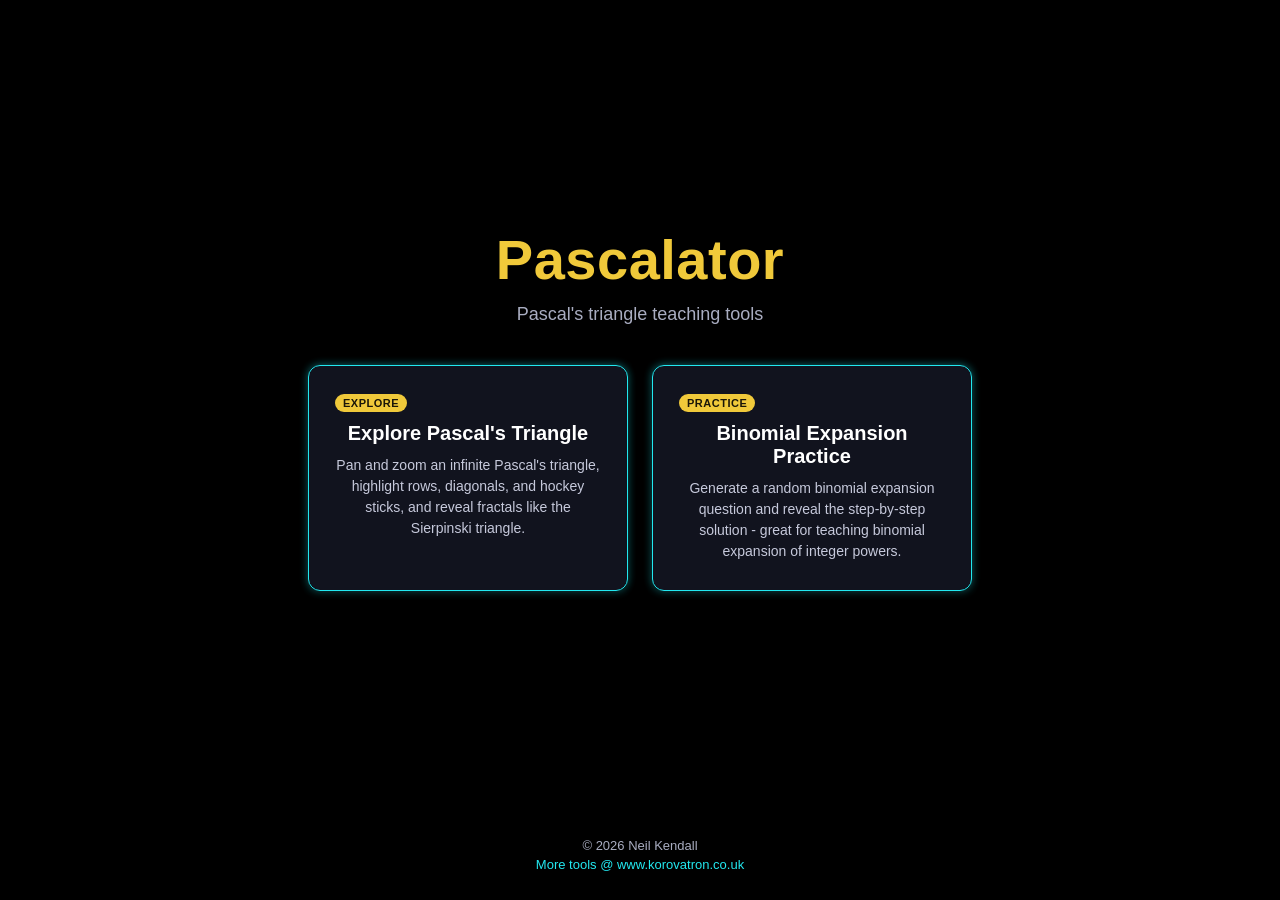
==== index.html @ ac643c9f "Add app icons/favicons, manifest.json, and landing page footer" ====
<!DOCTYPE html>
<html lang="en">
<head>
<meta charset="UTF-8" />
<meta name="viewport" content="width=device-width, initial-scale=1.0" />
<title>Pascalator - Pascal's triangle teaching tools</title>
<meta name="description" content="Pascalator: an interactive Pascal's triangle explorer and binomial expansion practice tool for the classroom." />
<link rel="icon" href="icons/favicon-32.png" sizes="32x32" type="image/png" />
<link rel="apple-touch-icon" href="icons/apple-touch-icon.png" />
<link rel="manifest" href="manifest.json" />
<meta name="theme-color" content="#05070f" />
<link rel="stylesheet" href="src/portal.css" />
</head>
<body>
  <main class="landing">
    <h1>Pascalator</h1>
    <p class="subtitle">Pascal's triangle teaching tools</p>

    <div class="card-grid">
      <a class="card" href="explore.html">
        <span class="card-tag">Explore</span>
        <h2>Explore Pascal's Triangle</h2>
        <p>Pan and zoom an infinite Pascal's triangle, highlight rows, diagonals, and hockey sticks, and reveal fractals like the Sierpinski triangle.</p>
      </a>

      <a class="card" href="expansion.html">
        <span class="card-tag">Practice</span>
        <h2>Binomial Expansion Practice</h2>
        <p>Generate a random binomial expansion question and reveal the step-by-step solution - great for teaching binomial expansion of integer powers.</p>
      </a>
    </div>
  </main>

  <footer class="landing-footer">
    <p>&copy; 2026 Neil Kendall</p>
    <p><a href="https://www.korovatron.co.uk">More tools @ www.korovatron.co.uk</a></p>
  </footer>
</body>
</html>
---- src/portal.css ----
/* Shared styling for the landing page (index.html) and any non-canvas tool pages
   (e.g. expansion.html) - deliberately separate from style.css, which is specific
   to the triangle explorer (explore.html) and its fixed-viewport canvas layout. */

* {
  box-sizing: border-box;
}

html, body {
  margin: 0;
  min-height: 100%;
  background: #000000;
  color: #e8e8f0;
  font-family: -apple-system, "Segoe UI", Roboto, Helvetica, Arial, sans-serif;
}

body {
  display: flex;
  flex-direction: column;
  min-height: 100vh;
}

a {
  color: inherit;
}

.portal-header {
  display: flex;
  align-items: center;
  gap: 16px;
  padding: 16px 20px;
}

.portal-header h1 {
  font-size: 18px;
  font-weight: 600;
  margin: 0;
  color: #f0c93a;
  letter-spacing: 0.5px;
}

.home-link {
  font-size: 13px;
  color: #a9adc1;
  text-decoration: none;
  padding: 5px 10px;
  border-radius: 4px;
  border: 1px solid #3a3d55;
}

.home-link:hover {
  background: #2a2f47;
  color: #e8e8f0;
}

.landing {
  flex: 1;
  display: flex;
  flex-direction: column;
  align-items: center;
  justify-content: center;
  gap: 40px;
  padding: 24px;
  text-align: center;
}

.landing-footer {
  padding: 16px 24px 24px;
  text-align: center;
  font-size: 13px;
  color: #a9adc1;
}

.landing-footer p {
  margin: 4px 0;
}

.landing-footer a {
  color: #22e8f0;
  text-decoration: none;
}

.landing-footer a:hover {
  text-decoration: underline;
}

.landing h1 {
  font-size: clamp(32px, 6vw, 56px);
  margin: 0;
  color: #f0c93a;
  letter-spacing: 0.5px;
}

.landing .subtitle {
  margin: -28px 0 0;
  font-size: clamp(14px, 2vw, 18px);
  color: #a9adc1;
}

.card-grid {
  display: flex;
  flex-wrap: wrap;
  justify-content: center;
  gap: 24px;
  max-width: 900px;
}

.card {
  display: flex;
  flex-direction: column;
  gap: 10px;
  width: 320px;
  text-decoration: none;
  background: rgba(18, 20, 32, 0.96);
  border: 1px solid #22e8f0;
  border-radius: 12px;
  padding: 28px 26px;
  box-shadow: 0 8px 24px rgba(0, 0, 0, 0.45), 0 0 8px rgba(34, 232, 240, 0.5);
  transition: box-shadow 0.15s ease, transform 0.15s ease;
}

.card:hover,
.card:focus-visible {
  box-shadow: 0 8px 24px rgba(0, 0, 0, 0.45), 0 0 18px rgba(34, 232, 240, 0.85);
  transform: translateY(-2px);
}

.card.disabled {
  border-color: #3a3d55;
  box-shadow: 0 8px 24px rgba(0, 0, 0, 0.45);
  cursor: not-allowed;
  opacity: 0.6;
}

.card.disabled:hover {
  transform: none;
}

.card h2 {
  margin: 0;
  font-size: 20px;
  color: #ffffff;
}

.card p {
  margin: 0;
  font-size: 14px;
  color: #c6c9db;
  line-height: 1.5;
}

.card .card-tag {
  align-self: flex-start;
  font-size: 11px;
  font-weight: 600;
  letter-spacing: 0.5px;
  text-transform: uppercase;
  color: #1a1608;
  background: #f0c93a;
  padding: 3px 8px;
  border-radius: 999px;
}

.card.disabled .card-tag {
  color: #a9adc1;
  background: #2a2f47;
}

.placeholder-page {
  flex: 1;
  display: flex;
  flex-direction: column;
  align-items: center;
  justify-content: center;
  gap: 12px;
  padding: 24px;
  text-align: center;
}

.placeholder-page h2 {
  margin: 0;
  font-size: clamp(22px, 4vw, 32px);
  color: #f0c93a;
}

.placeholder-page p {
  margin: 0;
  max-width: 480px;
  color: #a9adc1;
  font-size: 15px;
  line-height: 1.6;
}
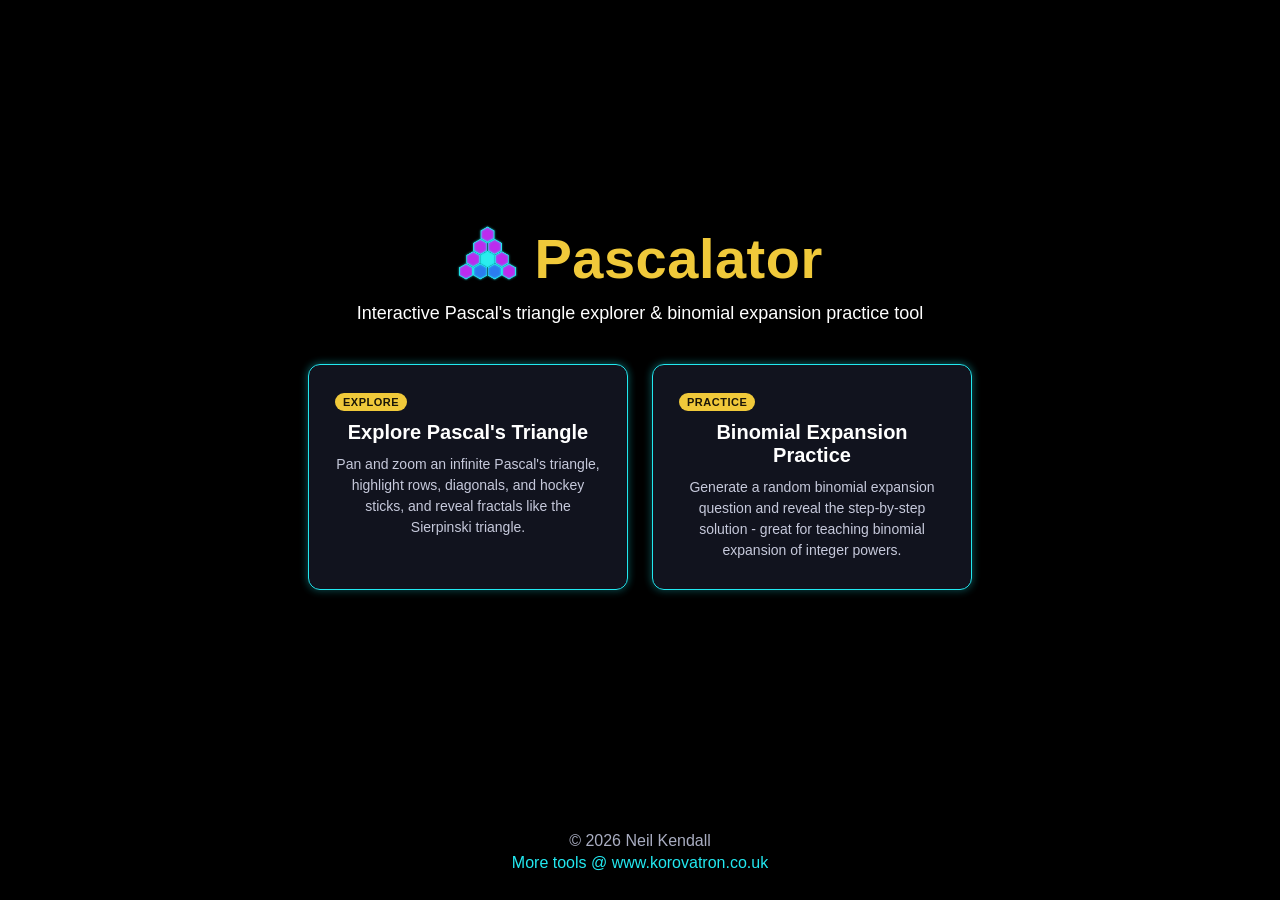
==== commit 26922a30: "Logo on title screen, explore help modal, narrow-screen shading card, sigma notation tweaks, named-s" ====
--- a/index.html
+++ b/index.html
@@ -2,19 +2,118 @@
 <html lang="en">
 <head>
 <meta charset="UTF-8" />
-<meta name="viewport" content="width=device-width, initial-scale=1.0" />
-<title>Pascalator - Pascal's triangle teaching tools</title>
-<meta name="description" content="Pascalator: an interactive Pascal's triangle explorer and binomial expansion practice tool for the classroom." />
+<meta name="viewport" content="width=device-width, initial-scale=1.0, maximum-scale=1.0, user-scalable=no, viewport-fit=cover" />
+<title>Pascalator - Interactive Pascal's Triangle & Binomial Expansion Tool</title>
+<meta name="description" content="Pascalator: an interactive Pascal's triangle explorer and binomial expansion practice tool for the classroom - ideal for teaching binomial expansion for AQA Level 2 Further Maths and GCSE/A Level Maths." />
+<meta name="robots" content="index, follow, max-image-preview:large, max-snippet:-1, max-video-preview:-1" />
+<meta name="author" content="Neil Kendall" />
+<link rel="canonical" href="https://www.korovatron.co.uk/pascalator/" />
 <link rel="icon" href="icons/favicon-32.png" sizes="32x32" type="image/png" />
 <link rel="apple-touch-icon" href="icons/apple-touch-icon.png" />
 <link rel="manifest" href="manifest.json" />
 <meta name="theme-color" content="#05070f" />
+<meta name="apple-mobile-web-app-capable" content="yes" />
+<meta name="apple-mobile-web-app-status-bar-style" content="black-translucent" />
+<meta name="apple-mobile-web-app-title" content="Pascalator" />
+
+<!-- Open Graph / Facebook / WhatsApp -->
+<meta property="og:type" content="website" />
+<meta property="og:url" content="https://www.korovatron.co.uk/pascalator/" />
+<meta property="og:title" content="Pascalator - Interactive Pascal's Triangle & Binomial Expansion Tool" />
+<meta property="og:site_name" content="Korovatron" />
+<meta property="og:description" content="Pascalator: an interactive Pascal's triangle explorer and binomial expansion practice tool for the classroom - ideal for teaching binomial expansion for AQA Level 2 Further Maths and GCSE/A Level Maths." />
+<meta property="og:image" content="https://www.korovatron.co.uk/pascalator/previewImages/sierpinskiPreview.png" />
+<meta property="og:image:width" content="1200" />
+<meta property="og:image:height" content="704" />
+<meta property="og:image:alt" content="Pascal's triangle shaded modulo 2 in Pascalator, revealing the Sierpinski triangle fractal" />
+
+<!-- Twitter -->
+<meta name="twitter:card" content="summary_large_image" />
+<meta name="twitter:title" content="Pascalator - Interactive Pascal's Triangle & Binomial Expansion Tool" />
+<meta name="twitter:description" content="Pascalator: an interactive Pascal's triangle explorer and binomial expansion practice tool for the classroom - ideal for teaching binomial expansion for AQA Level 2 Further Maths and GCSE/A Level Maths." />
+<meta name="twitter:image" content="https://www.korovatron.co.uk/pascalator/previewImages/sierpinskiPreview.png" />
+
+<!-- JSON-LD Structured Data -->
+<script type="application/ld+json">
+{
+  "@context": "https://schema.org",
+  "@graph": [
+    {
+      "@type": "BreadcrumbList",
+      "@id": "https://www.korovatron.co.uk/pascalator/#breadcrumb",
+      "itemListElement": [
+        {
+          "@type": "ListItem",
+          "position": 1,
+          "name": "Korovatron",
+          "item": "https://www.korovatron.co.uk/"
+        },
+        {
+          "@type": "ListItem",
+          "position": 2,
+          "name": "Pascalator",
+          "item": "https://www.korovatron.co.uk/pascalator/"
+        }
+      ]
+    },
+    {
+      "@type": "WebApplication",
+      "@id": "https://www.korovatron.co.uk/pascalator/#webapplication",
+      "name": "Pascalator",
+      "alternateName": ["Pascalator Pascal's Triangle Explorer", "Pascal's Triangle Calculator", "Binomial Expansion Calculator"],
+      "description": "Pascalator is a free interactive Pascal's triangle explorer and binomial expansion practice tool. Pan and zoom an infinite hexagonal Pascal's triangle, highlight rows, diagonals and hockey-stick identities, reveal fractals like the Sierpinski triangle, and practise binomial expansion with randomly generated, colour-coded, step-by-step worked solutions.",
+      "disambiguatingDescription": "Ideal for teaching binomial expansion of integer powers for AQA Level 2 Further Maths, GCSE, and A Level Maths, and for exploring number patterns (Pascal's triangle, Sierpinski's triangle, hockey-stick identity) in the classroom.",
+      "url": "https://www.korovatron.co.uk/pascalator/",
+      "applicationCategory": "EducationalApplication",
+      "applicationSubCategory": "Maths teaching tool",
+      "operatingSystem": "Web Browser",
+      "inLanguage": "en-GB",
+      "isAccessibleForFree": true,
+      "educationalUse": "Binomial expansion of integer powers, Pascal's triangle, binomial coefficients, combinatorics, and number pattern exploration for AQA Level 2 Further Maths, GCSE Maths, and A Level Maths",
+      "featureList": [
+        "Pan and zoom an infinite hexagonal Pascal's triangle",
+        "Highlight a cell, row, diagonal, or hockey-stick identity",
+        "Reveal fractals (e.g. Sierpinski's triangle) via modulo shading",
+        "Randomly generated binomial expansion questions",
+        "Colour-coded, step-by-step binomial expansion reveal",
+        "Works fully offline as an installable Progressive Web App"
+      ],
+      "author": {
+        "@type": "Person",
+        "name": "Neil Kendall",
+        "url": "https://www.korovatron.co.uk"
+      },
+      "offers": {
+        "@type": "Offer",
+        "price": "0",
+        "priceCurrency": "GBP"
+      },
+      "image": "https://www.korovatron.co.uk/pascalator/previewImages/sierpinskiPreview.png",
+      "browserRequirements": "Requires JavaScript. Works on desktop and mobile browsers.",
+      "hasPart": [
+        { "@id": "https://www.korovatron.co.uk/pascalator/explore.html#webapplication" },
+        { "@id": "https://www.korovatron.co.uk/pascalator/expansion.html#webapplication" }
+      ],
+      "breadcrumb": {
+        "@id": "https://www.korovatron.co.uk/pascalator/#breadcrumb"
+      },
+      "publisher": {
+        "@id": "https://www.korovatron.co.uk/#organization"
+      }
+    }
+  ]
+}
+</script>
+
 <link rel="stylesheet" href="src/portal.css" />
+<script defer src="src/register-sw.js"></script>
 </head>
 <body>
   <main class="landing">
-    <h1>Pascalator</h1>
-    <p class="subtitle">Pascal's triangle teaching tools</p>
+    <h1>
+      <span class="title-row"><img src="icons/logo-transparent.png" alt="" class="landing-logo" />Pascalator</span>
+      <span class="subtitle">Interactive Pascal's triangle explorer &amp; binomial expansion practice tool</span>
+    </h1>
 
     <div class="card-grid">
       <a class="card" href="explore.html">
--- a/src/portal.css
+++ b/src/portal.css
@@ -4,6 +4,15 @@
 
 * {
   box-sizing: border-box;
+}
+
+:root {
+  /* iOS only reports non-zero safe-area-inset-* once viewport-fit=cover is set on the
+     viewport meta tag - see src/style.css / fixIOSViewportBug() in main.js. */
+  --safe-area-top: env(safe-area-inset-top, 0px);
+  --safe-area-right: env(safe-area-inset-right, 0px);
+  --safe-area-bottom: env(safe-area-inset-bottom, 0px);
+  --safe-area-left: env(safe-area-inset-left, 0px);
 }
 
 html, body {
@@ -28,7 +37,7 @@
   display: flex;
   align-items: center;
   gap: 16px;
-  padding: 16px 20px;
+  padding: calc(16px + var(--safe-area-top, 0px)) calc(20px + var(--safe-area-right, 0px)) 16px calc(20px + var(--safe-area-left, 0px));
 }
 
 .portal-header h1 {
@@ -41,16 +50,18 @@
 
 .home-link {
   font-size: 13px;
-  color: #a9adc1;
+  line-height: 1.2;
+  color: #ffffff;
   text-decoration: none;
-  padding: 5px 10px;
-  border-radius: 4px;
-  border: 1px solid #3a3d55;
+  padding: 5px 12px;
+  border-radius: 6px;
+  border: 1px solid #22e8f0;
+  background: #171a28;
 }
 
 .home-link:hover {
   background: #2a2f47;
-  color: #e8e8f0;
+  color: #ffffff;
 }
 
 .landing {
@@ -60,14 +71,14 @@
   align-items: center;
   justify-content: center;
   gap: 40px;
-  padding: 24px;
+  padding: calc(24px + var(--safe-area-top, 0px)) calc(24px + var(--safe-area-right, 0px)) 24px calc(24px + var(--safe-area-left, 0px));
   text-align: center;
 }
 
 .landing-footer {
-  padding: 16px 24px 24px;
+  padding: 16px calc(24px + var(--safe-area-right, 0px)) calc(24px + var(--safe-area-bottom, 0px)) calc(24px + var(--safe-area-left, 0px));
   text-align: center;
-  font-size: 13px;
+  font-size: 16px;
   color: #a9adc1;
 }
 
@@ -85,16 +96,34 @@
 }
 
 .landing h1 {
+  display: flex;
+  flex-direction: column;
+  align-items: center;
+  gap: 12px;
+  margin: 0;
+}
+
+.title-row {
+  display: flex;
+  align-items: baseline;
+  justify-content: center;
+  gap: 0.3em;
   font-size: clamp(32px, 6vw, 56px);
-  margin: 0;
   color: #f0c93a;
   letter-spacing: 0.5px;
 }
 
+.landing-logo {
+  height: 1em;
+  width: auto;
+  position: relative;
+  top: 3px; /* nudge down slightly - the cropped logo's anti-aliased edge reads a touch high otherwise */
+}
+
 .landing .subtitle {
-  margin: -28px 0 0;
   font-size: clamp(14px, 2vw, 18px);
-  color: #a9adc1;
+  font-weight: normal; /* countering the h1's default bold weight, now that this is a nested span rather than a separate <p> */
+  color: #ffffff;
 }
 
 .card-grid {
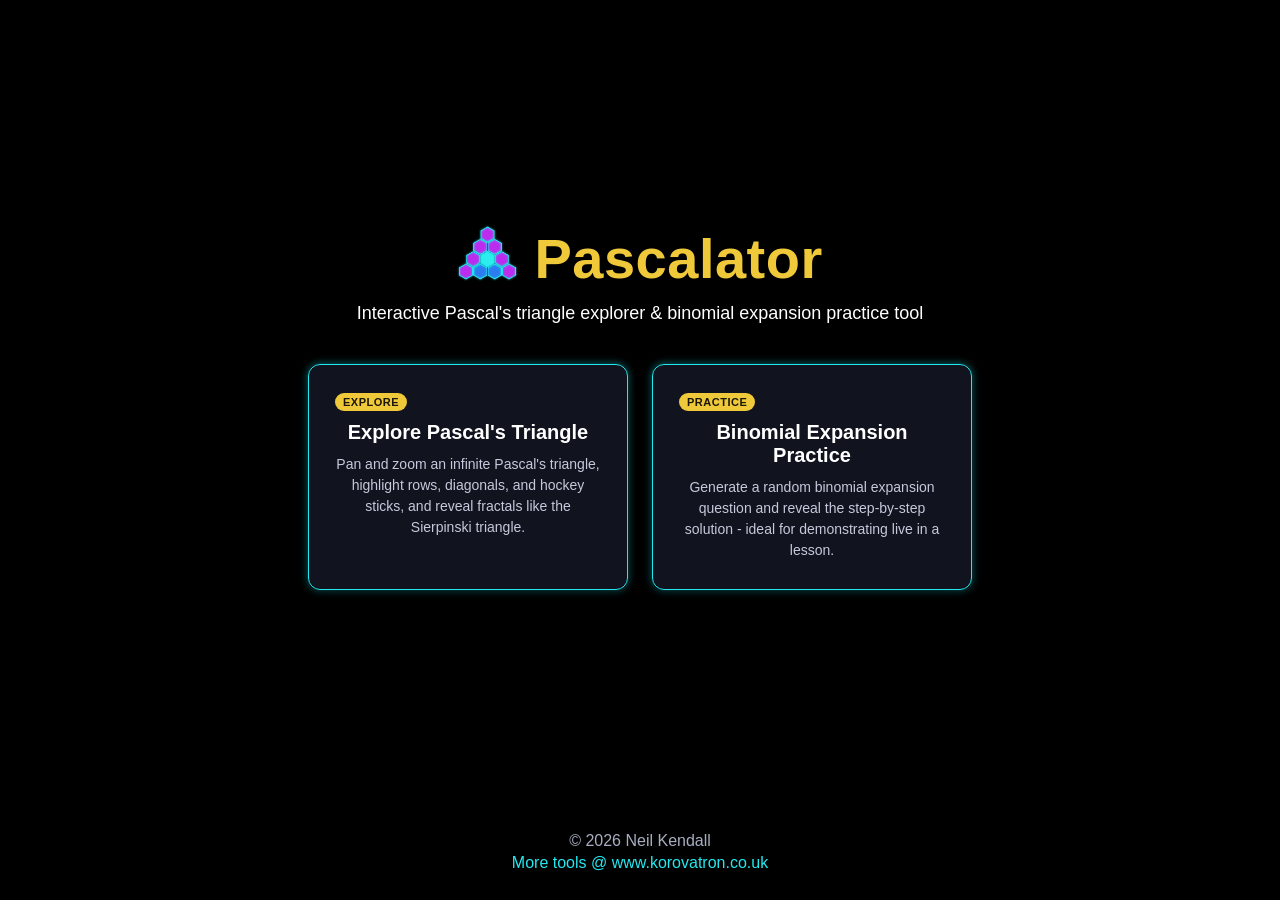
==== commit 836d8dd9: "Keyboard pan/zoom, help modal updates, index preview image swap, narrow-screen subtitle wrap, card c" ====
--- a/index.html
+++ b/index.html
@@ -22,16 +22,16 @@
 <meta property="og:title" content="Pascalator - Interactive Pascal's Triangle & Binomial Expansion Tool" />
 <meta property="og:site_name" content="Korovatron" />
 <meta property="og:description" content="Pascalator: an interactive Pascal's triangle explorer and binomial expansion practice tool for the classroom - ideal for teaching binomial expansion for AQA Level 2 Further Maths and GCSE/A Level Maths." />
-<meta property="og:image" content="https://www.korovatron.co.uk/pascalator/previewImages/sierpinskiPreview.png" />
+<meta property="og:image" content="https://www.korovatron.co.uk/pascalator/previewImages/explorePreview.png" />
 <meta property="og:image:width" content="1200" />
 <meta property="og:image:height" content="704" />
-<meta property="og:image:alt" content="Pascal's triangle shaded modulo 2 in Pascalator, revealing the Sierpinski triangle fractal" />
+<meta property="og:image:alt" content="Pascalator's Pascal's triangle explorer, highlighting a hockey-stick identity" />
 
 <!-- Twitter -->
 <meta name="twitter:card" content="summary_large_image" />
 <meta name="twitter:title" content="Pascalator - Interactive Pascal's Triangle & Binomial Expansion Tool" />
 <meta name="twitter:description" content="Pascalator: an interactive Pascal's triangle explorer and binomial expansion practice tool for the classroom - ideal for teaching binomial expansion for AQA Level 2 Further Maths and GCSE/A Level Maths." />
-<meta name="twitter:image" content="https://www.korovatron.co.uk/pascalator/previewImages/sierpinskiPreview.png" />
+<meta name="twitter:image" content="https://www.korovatron.co.uk/pascalator/previewImages/explorePreview.png" />
 
 <!-- JSON-LD Structured Data -->
 <script type="application/ld+json">
@@ -88,7 +88,7 @@
         "price": "0",
         "priceCurrency": "GBP"
       },
-      "image": "https://www.korovatron.co.uk/pascalator/previewImages/sierpinskiPreview.png",
+      "image": "https://www.korovatron.co.uk/pascalator/previewImages/explorePreview.png",
       "browserRequirements": "Requires JavaScript. Works on desktop and mobile browsers.",
       "hasPart": [
         { "@id": "https://www.korovatron.co.uk/pascalator/explore.html#webapplication" },
@@ -112,7 +112,7 @@
   <main class="landing">
     <h1>
       <span class="title-row"><img src="icons/logo-transparent.png" alt="" class="landing-logo" />Pascalator</span>
-      <span class="subtitle">Interactive Pascal's triangle explorer &amp; binomial expansion practice tool</span>
+      <span class="subtitle">Interactive Pascal's triangle explorer &amp;<br class="narrow-break" /> binomial expansion practice tool</span>
     </h1>
 
     <div class="card-grid">
@@ -125,7 +125,7 @@
       <a class="card" href="expansion.html">
         <span class="card-tag">Practice</span>
         <h2>Binomial Expansion Practice</h2>
-        <p>Generate a random binomial expansion question and reveal the step-by-step solution - great for teaching binomial expansion of integer powers.</p>
+        <p>Generate a random binomial expansion question and reveal the step-by-step solution - ideal for demonstrating live in a lesson.</p>
       </a>
     </div>
   </main>
--- a/src/portal.css
+++ b/src/portal.css
@@ -124,6 +124,16 @@
   font-size: clamp(14px, 2vw, 18px);
   font-weight: normal; /* countering the h1's default bold weight, now that this is a nested span rather than a separate <p> */
   color: #ffffff;
+}
+
+.narrow-break {
+  display: none;
+}
+
+@media (max-width: 600px) {
+  .narrow-break {
+    display: inline;
+  }
 }
 
 .card-grid {
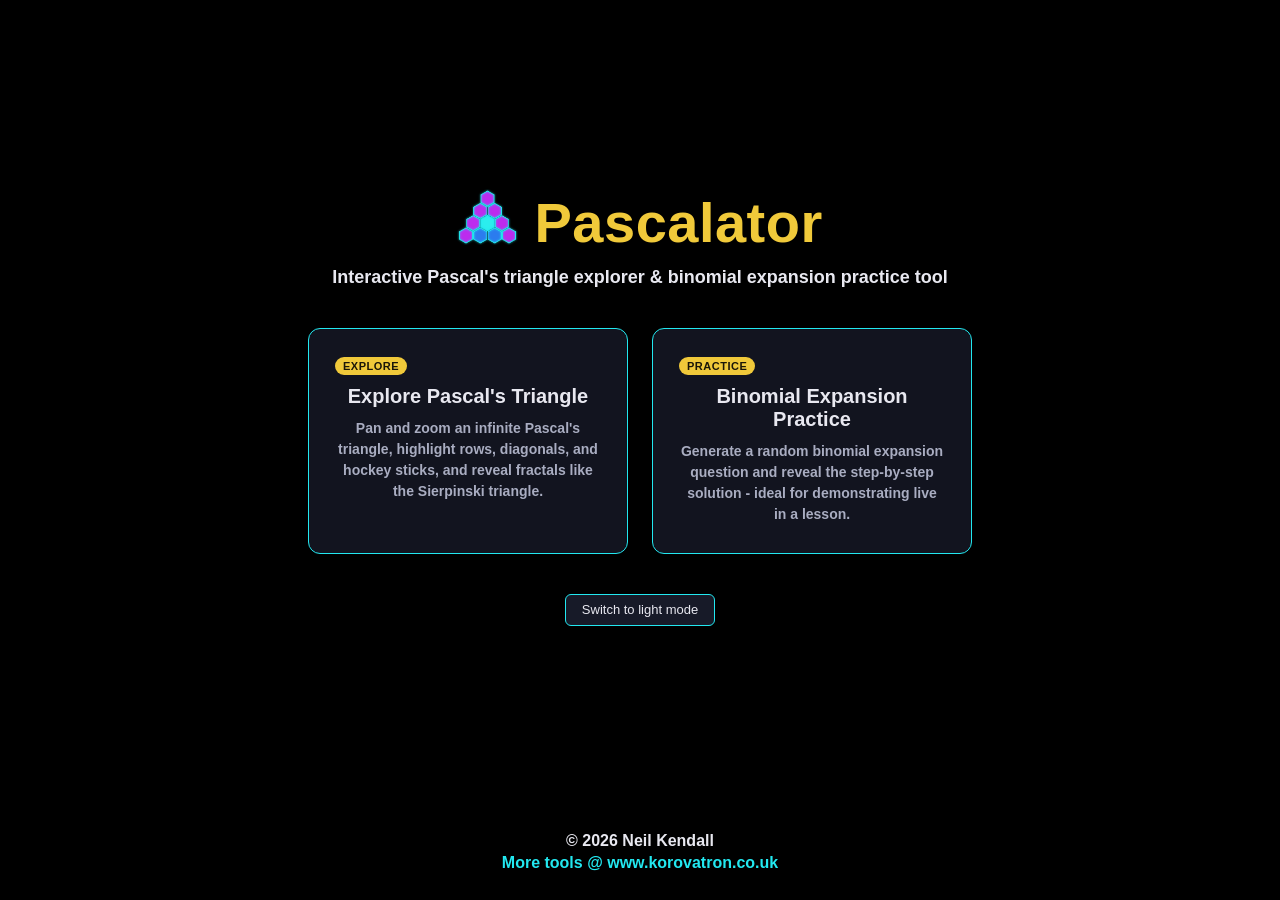
==== commit f0894ffe: "Add light/dark theme toggle with theme-aware colours across all pages" ====
--- a/index.html
+++ b/index.html
@@ -1,6 +1,8 @@
 <!DOCTYPE html>
 <html lang="en">
 <head>
+<!-- GoatCounter Analytics -->
+<script data-goatcounter="https://korovatron.goatcounter.com/count" async src="//gc.zgo.at/count.js"></script>
 <meta charset="UTF-8" />
 <meta name="viewport" content="width=device-width, initial-scale=1.0, maximum-scale=1.0, user-scalable=no, viewport-fit=cover" />
 <title>Pascalator - Interactive Pascal's Triangle & Binomial Expansion Tool</title>
@@ -105,8 +107,18 @@
 }
 </script>
 
+<script>
+  (function () {
+    try {
+      if (localStorage.getItem("pascalator-theme") === "light") {
+        document.documentElement.setAttribute("data-theme", "light");
+      }
+    } catch (e) {}
+  })();
+</script>
 <link rel="stylesheet" href="src/portal.css" />
 <script defer src="src/register-sw.js"></script>
+<script defer src="src/theme.js"></script>
 </head>
 <body>
   <main class="landing">
@@ -128,6 +140,8 @@
         <p>Generate a random binomial expansion question and reveal the step-by-step solution - ideal for demonstrating live in a lesson.</p>
       </a>
     </div>
+
+    <button id="themeToggle" class="theme-toggle" type="button" aria-pressed="false">Switch to light mode</button>
   </main>
 
   <footer class="landing-footer">
--- a/src/portal.css
+++ b/src/portal.css
@@ -13,14 +13,58 @@
   --safe-area-right: env(safe-area-inset-right, 0px);
   --safe-area-bottom: env(safe-area-inset-bottom, 0px);
   --safe-area-left: env(safe-area-inset-left, 0px);
+
+  /* Light/dark theme toggle (src/theme.js sets data-theme="light" on <html>). These only affect
+     text/backgrounds that sit directly on the page (headings, subtitle, footer, plain body text) -
+     dark chips/cards (buttons, .card, step boxes, info card etc.) keep their own fixed dark
+     background + light text in both themes, so the interactive triangle/canvas UI and any teaching
+     colour-coding (e.g. the binomial expansion coefficient colours) are unaffected either way. */
+  --page-bg: #000000;
+  --text-primary: #e8e8f0;
+  --text-heading: #f0c93a;
+  --text-muted: #a9adc1;
+  --accent-cyan: #22e8f0;
+  --chip-bg: #171a28;
+  --chip-hover-bg: #2a2f47;
+  --card-bg: #12141f;
+  --heading-glow: none;
+  --badge-text: #1a1608;
+  --btn-text-color: var(--text-primary);
+  --btn-text-weight: 400;
+}
+
+[data-theme="light"] {
+  --page-bg: #d8dbe6;
+  --text-primary: #20232f;
+  --text-heading: #7a1fa2;
+  --text-muted: #585c74;
+  --accent-cyan: #0a5a5e;
+  --chip-bg: #eef0f7;
+  --chip-hover-bg: #c7cbdb;
+  --card-bg: #e4e7f0;
+  --heading-glow: none;
+  --badge-text: #ffffff;
+  --btn-text-color: #000000;
+  --btn-text-weight: 700;
 }
 
 html, body {
   margin: 0;
   min-height: 100%;
-  background: #000000;
-  color: #e8e8f0;
+  background: var(--page-bg);
+  color: var(--text-primary);
   font-family: -apple-system, "Segoe UI", Roboto, Helvetica, Arial, sans-serif;
+  /* Stop Android Chrome's "font boosting" auto-inflating font-size on narrow text
+     blocks it guesses are the main reading column - KaTeX's absolutely-positioned
+     spans (e.g. a \binom fraction) are exactly what that heuristic misfires on. */
+  -webkit-text-size-adjust: 100%;
+  -moz-text-size-adjust: 100%;
+  -ms-text-size-adjust: 100%;
+  text-size-adjust: 100%;
+}
+
+html {
+  font-size: 100%; /* explicit root anchor, so nested %/em sizing (KaTeX's own cascade included) has a well-defined base */
 }
 
 body {
@@ -44,24 +88,28 @@
   font-size: 18px;
   font-weight: 600;
   margin: 0;
-  color: #f0c93a;
+  color: var(--text-heading);
+  text-shadow: var(--heading-glow);
   letter-spacing: 0.5px;
 }
 
 .home-link {
   font-size: 13px;
   line-height: 1.2;
-  color: #ffffff;
+  color: var(--btn-text-color);
+  font-weight: var(--btn-text-weight);
   text-decoration: none;
   padding: 5px 12px;
   border-radius: 6px;
-  border: 1px solid #22e8f0;
-  background: #171a28;
-}
-
-.home-link:hover {
-  background: #2a2f47;
-  color: #ffffff;
+  border: 1px solid var(--accent-cyan);
+  background: var(--chip-bg);
+}
+
+@media (hover: hover) and (pointer: fine) {
+  .home-link:hover {
+    background: var(--chip-hover-bg);
+    color: var(--btn-text-color);
+  }
 }
 
 .landing {
@@ -79,7 +127,8 @@
   padding: 16px calc(24px + var(--safe-area-right, 0px)) calc(24px + var(--safe-area-bottom, 0px)) calc(24px + var(--safe-area-left, 0px));
   text-align: center;
   font-size: 16px;
-  color: #a9adc1;
+  color: var(--text-primary);
+  font-weight: 600;
 }
 
 .landing-footer p {
@@ -87,12 +136,21 @@
 }
 
 .landing-footer a {
-  color: #22e8f0;
+  color: var(--accent-cyan);
+  font-weight: 700;
   text-decoration: none;
 }
 
-.landing-footer a:hover {
-  text-decoration: underline;
+[data-theme="light"] .landing-footer a {
+  /* --accent-cyan is deliberately dark/muted here for border legibility - the footer link
+     wants a bolder, more eye-catching pop instead, so reuse the neon heading colour. */
+  color: var(--text-heading);
+}
+
+@media (hover: hover) and (pointer: fine) {
+  .landing-footer a:hover {
+    text-decoration: underline;
+  }
 }
 
 .landing h1 {
@@ -109,7 +167,8 @@
   justify-content: center;
   gap: 0.3em;
   font-size: clamp(32px, 6vw, 56px);
-  color: #f0c93a;
+  color: var(--text-heading);
+  text-shadow: var(--heading-glow);
   letter-spacing: 0.5px;
 }
 
@@ -122,8 +181,8 @@
 
 .landing .subtitle {
   font-size: clamp(14px, 2vw, 18px);
-  font-weight: normal; /* countering the h1's default bold weight, now that this is a nested span rather than a separate <p> */
-  color: #ffffff;
+  font-weight: 600;
+  color: var(--text-primary);
 }
 
 .narrow-break {
@@ -150,18 +209,24 @@
   gap: 10px;
   width: 320px;
   text-decoration: none;
-  background: rgba(18, 20, 32, 0.96);
-  border: 1px solid #22e8f0;
+  background: var(--card-bg);
+  border: 1px solid var(--accent-cyan);
   border-radius: 12px;
   padding: 28px 26px;
-  box-shadow: 0 8px 24px rgba(0, 0, 0, 0.45), 0 0 8px rgba(34, 232, 240, 0.5);
+  box-shadow: 0 8px 24px rgba(0, 0, 0, 0.45);
   transition: box-shadow 0.15s ease, transform 0.15s ease;
 }
 
-.card:hover,
 .card:focus-visible {
-  box-shadow: 0 8px 24px rgba(0, 0, 0, 0.45), 0 0 18px rgba(34, 232, 240, 0.85);
+  box-shadow: 0 8px 24px rgba(0, 0, 0, 0.45);
   transform: translateY(-2px);
+}
+
+@media (hover: hover) and (pointer: fine) {
+  .card:hover {
+    box-shadow: 0 8px 24px rgba(0, 0, 0, 0.45);
+    transform: translateY(-2px);
+  }
 }
 
 .card.disabled {
@@ -171,20 +236,23 @@
   opacity: 0.6;
 }
 
-.card.disabled:hover {
-  transform: none;
+@media (hover: hover) and (pointer: fine) {
+  .card.disabled:hover {
+    transform: none;
+  }
 }
 
 .card h2 {
   margin: 0;
   font-size: 20px;
-  color: #ffffff;
+  color: var(--text-primary);
 }
 
 .card p {
   margin: 0;
   font-size: 14px;
-  color: #c6c9db;
+  font-weight: 600;
+  color: var(--text-muted);
   line-height: 1.5;
 }
 
@@ -194,15 +262,34 @@
   font-weight: 600;
   letter-spacing: 0.5px;
   text-transform: uppercase;
-  color: #1a1608;
-  background: #f0c93a;
+  color: var(--badge-text);
+  background: var(--text-heading);
   padding: 3px 8px;
   border-radius: 999px;
 }
 
 .card.disabled .card-tag {
-  color: #a9adc1;
-  background: #2a2f47;
+  color: var(--text-muted);
+  background: var(--chip-hover-bg);
+}
+
+.theme-toggle {
+  font-size: 13px;
+  line-height: 1.2;
+  color: var(--btn-text-color);
+  font-weight: var(--btn-text-weight);
+  padding: 7px 16px;
+  border-radius: 6px;
+  border: 1px solid var(--accent-cyan);
+  background: var(--chip-bg);
+  cursor: pointer;
+  font-family: inherit;
+}
+
+@media (hover: hover) and (pointer: fine) {
+  .theme-toggle:hover {
+    background: var(--chip-hover-bg);
+  }
 }
 
 .placeholder-page {
@@ -219,13 +306,14 @@
 .placeholder-page h2 {
   margin: 0;
   font-size: clamp(22px, 4vw, 32px);
-  color: #f0c93a;
+  color: var(--text-heading);
+  text-shadow: var(--heading-glow);
 }
 
 .placeholder-page p {
   margin: 0;
   max-width: 480px;
-  color: #a9adc1;
+  color: var(--text-muted);
   font-size: 15px;
   line-height: 1.6;
 }
